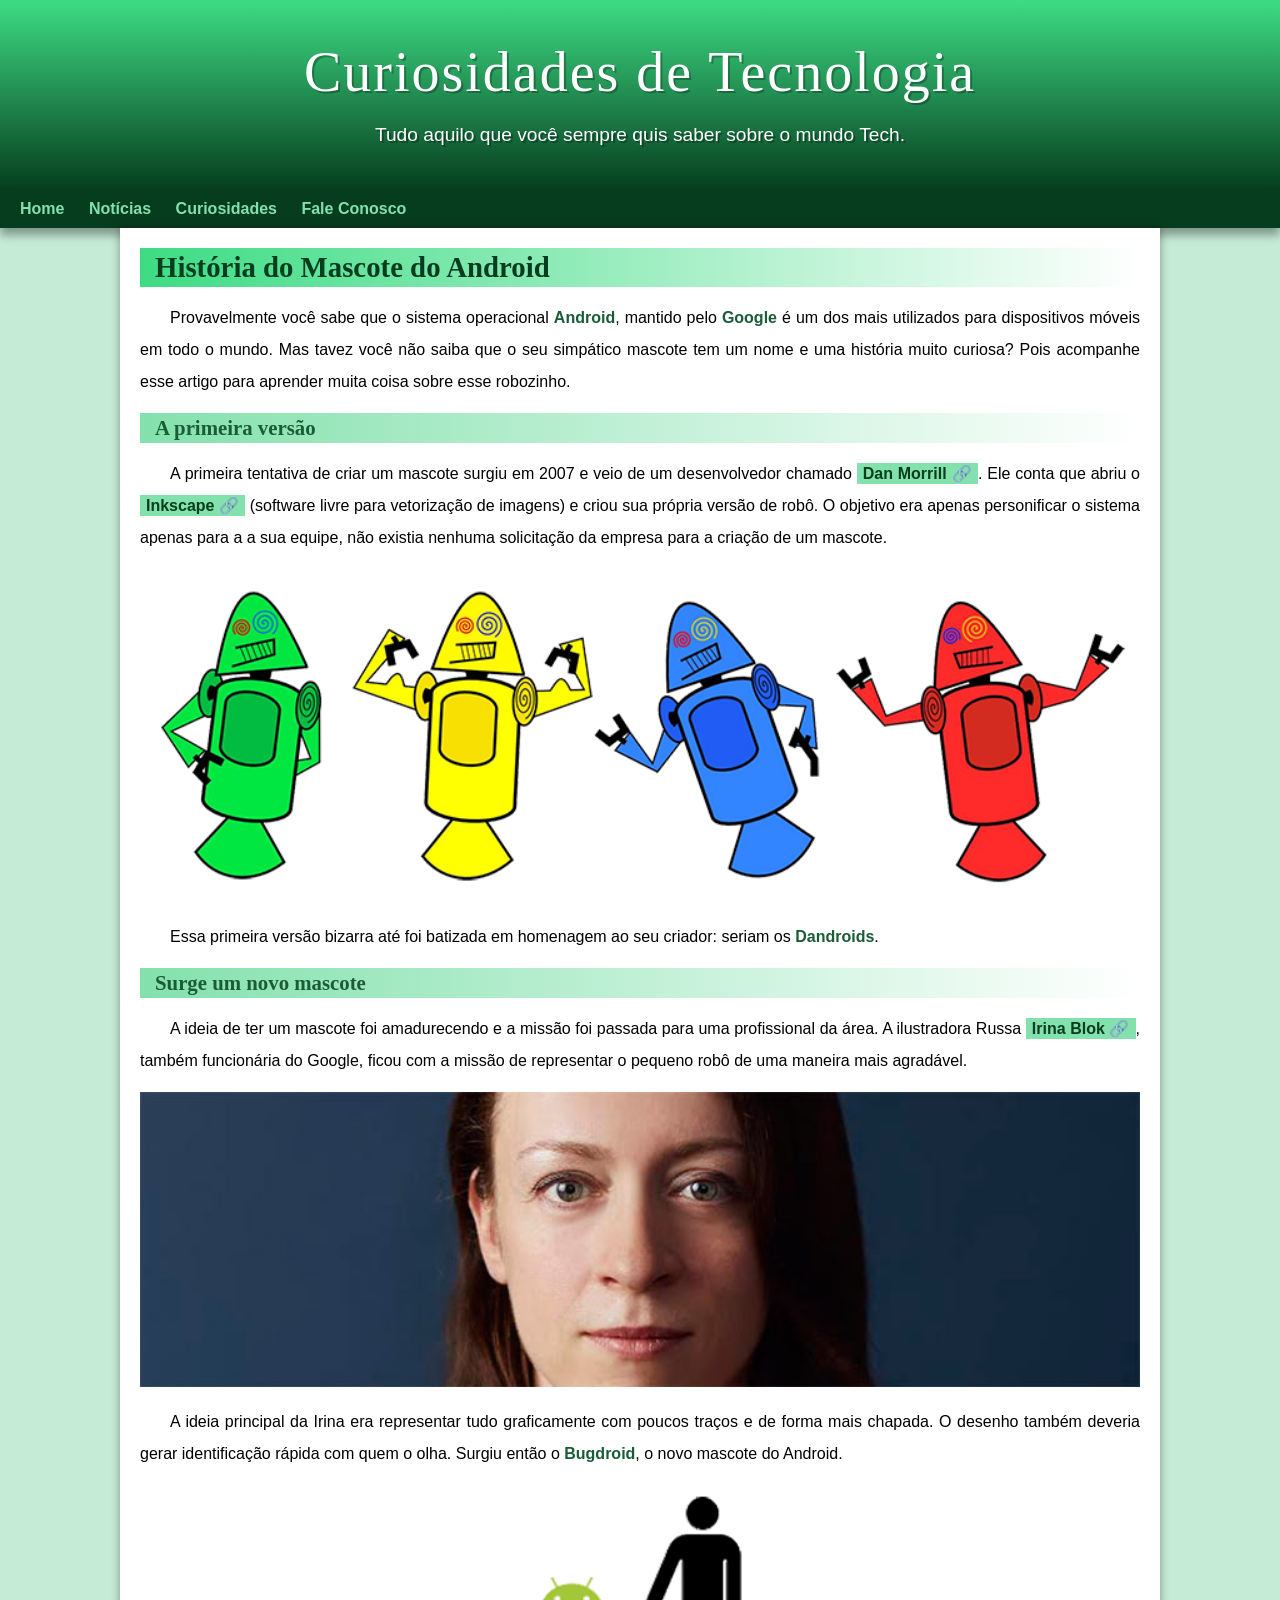
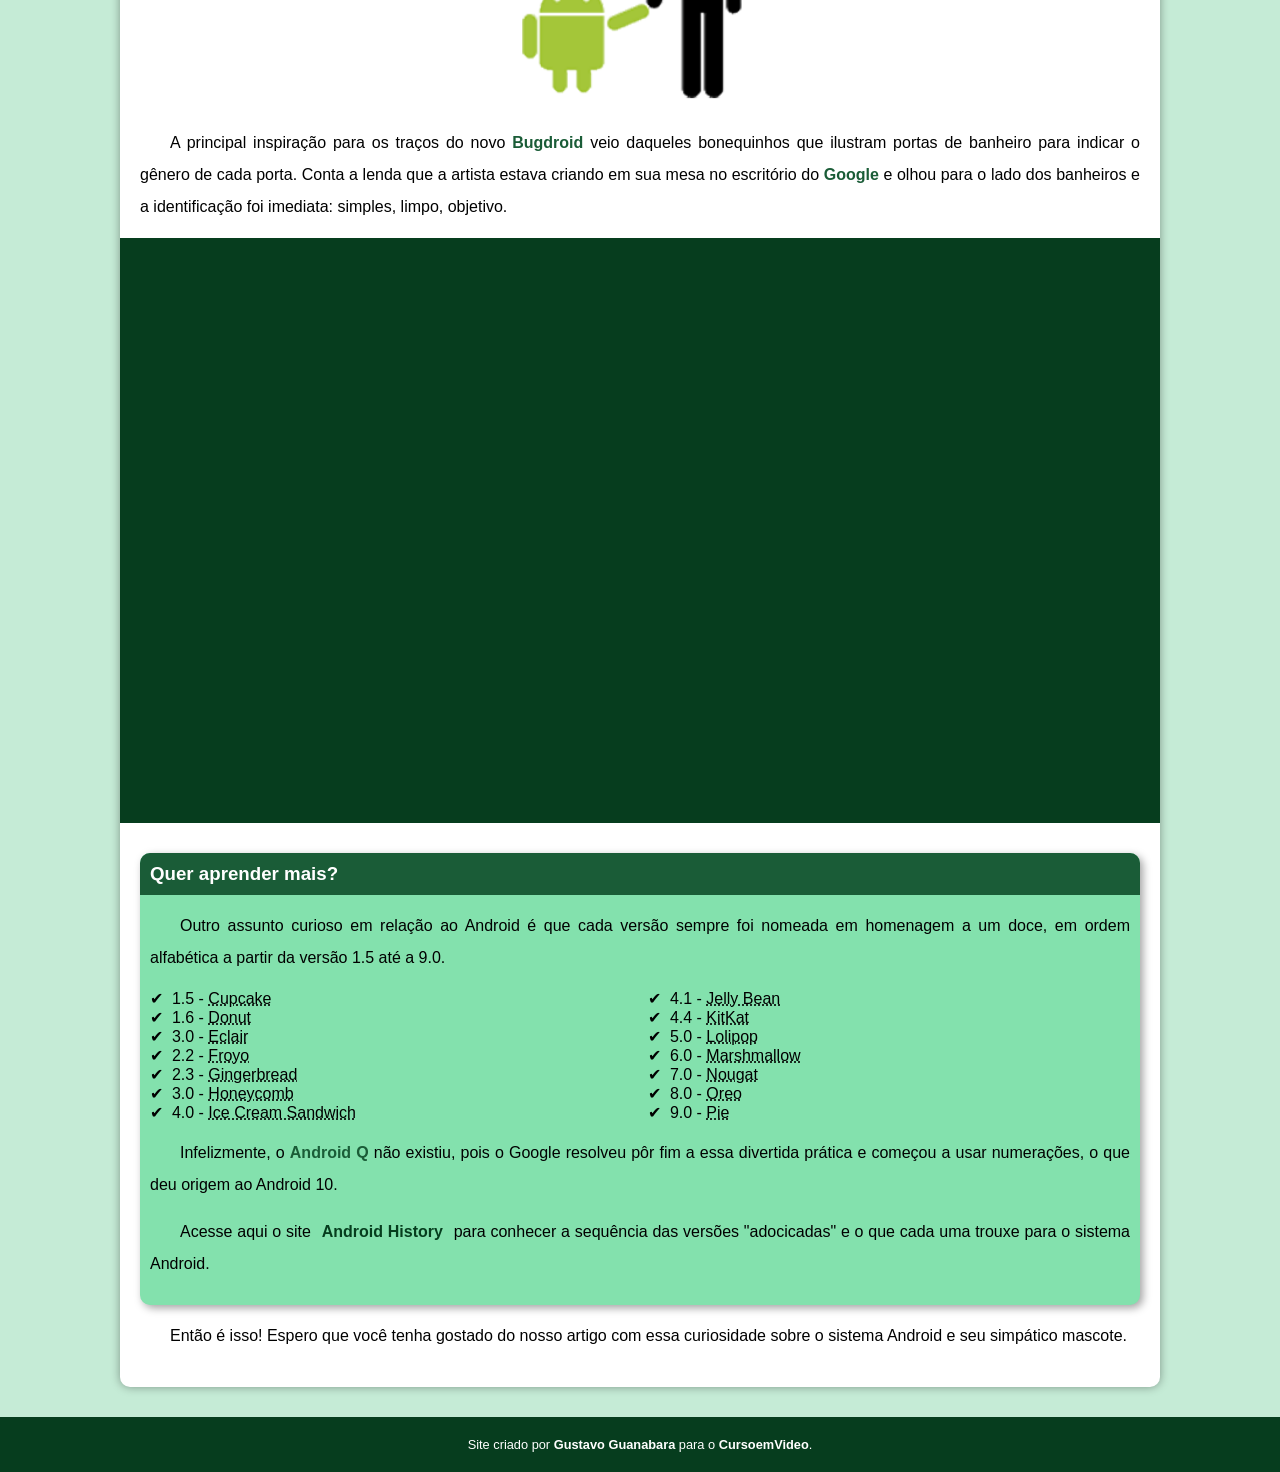
==== index.html @ a939a5f0 "Atualização do nome para INDEX" ====
<!DOCTYPE html>
<html lang="pt-br">
<head>
    <meta charset="UTF-8">
    <meta http-equiv="X-UA-Compatible" content="IE=edge">
    <meta name="viewport" content="width=device-width, initial-scale=1.0">
    <title>Como surgiu o mascote do Android</title>
    <link rel="stylesheet" href="estilo/style.css">
    <link rel="shortcut icon" href="imagens/favicon.ico" type="image/x-icon">
</head>
<body>
    <header>
        <h1>Curiosidades de Tecnologia</h1>
        <p>Tudo aquilo que você sempre quis saber sobre o mundo Tech.</p>
    </header>
    <nav>
        <a href="#">Home</a>
        <a href="#">Notícias</a>
        <a href="#">Curiosidades</a>
        <a href="#">Fale Conosco</a>
    </nav>

    <main>
        <article>
            <h1>História do Mascote do Android</h1>

            <p>Provavelmente você sabe que o sistema operacional <strong>Android</strong>, mantido pelo <strong>Google</strong> é um dos mais utilizados para dispositivos móveis em todo o mundo. Mas tavez você não saiba que o seu simpático mascote tem um nome e uma história muito curiosa? Pois acompanhe esse artigo para aprender muita coisa sobre esse robozinho.</p>

            <h2>A primeira versão</h2>

            <p>A primeira tentativa de criar um mascote surgiu em 2007 e veio de um desenvolvedor chamado <a href="https://androidcommunity.com/dan-morrill-shows-us-the-android-mascot-that-almost-was-20130103/" target="_blank" class="externo">Dan Morrill</a>. Ele conta que abriu o <a href="https://inkscape.org/pt-br/" target="_blank" class="externo">Inkscape</a> (software livre para vetorização de imagens) e criou sua própria versão de robô. O objetivo era apenas personificar o sistema apenas para a a sua equipe, não existia nenhuma solicitação da empresa para a criação de um mascote.</p>

            <picture>
                <source media="(max-width: 650px)" srcset="imagens/dan-droids-pq.png">
                <img src="imagens/dan-droids.png" alt="Primeiro Mascote do Android">
            </picture>

            <p>Essa primeira versão bizarra até foi batizada em homenagem ao seu criador: seriam os <strong>Dandroids</strong>.</p>

            <h2>Surge um novo mascote</h2>

            <p>A ideia de ter um mascote foi amadurecendo e a missão foi passada para uma profissional da área. A ilustradora Russa <a href="https://www.irinablok.com/" target="_blank" class="externo">Irina Blok</a>, também funcionária do Google, ficou com a missão de representar o pequeno robô de uma maneira mais agradável.</p>

            <picture>
                <source media="(max-width: 700px)" srcset="imagens/irina-blok-pq.jpg">
                <img src="imagens/irina-blok.jpg" alt="Irina Blok, criadora do Bugdroid">
            </picture>

            <p>A ideia principal da Irina era representar tudo graficamente com poucos traços e de forma mais chapada. O desenho também deveria gerar identificação rápida com quem o olha. Surgiu então o <strong>Bugdroid</strong>, o novo mascote do Android.</p>

            <img src="imagens/bugdroid.png" class="pequena" alt="Bugdroid">

            <p>A principal inspiração para os traços do novo <strong>Bugdroid</strong> veio daqueles bonequinhos que ilustram portas de banheiro para indicar o gênero de cada porta. Conta a lenda que a artista estava criando em sua mesa no escritório do <strong>Google</strong> e olhou para o lado dos banheiros e a identificação foi imediata: simples, limpo, objetivo.</p>

            <div class="video"><iframe width="560" height="315" src="https://www.youtube.com/embed/l2UDgpLz20M" title="YouTube video player" frameborder="0" allow="accelerometer; autoplay; clipboard-write; encrypted-media; gyroscope; picture-in-picture" allowfullscreen></iframe></div>
            
            <aside>
                <h3>Quer aprender mais?</h3>
                <p>Outro assunto curioso em relação ao Android é que cada versão sempre foi nomeada em homenagem a um doce, em ordem alfabética a partir da versão 1.5 até a 9.0.</p>
                <ul>
                    <li>1.5 - <abbr title="Bolo de Copo">Cupcake</abbr></li>
                    <li>1.6 - <abbr title="Rosquinha">Donut</abbr></li>
                    <li>3.0 - <abbr title="Bomba">Eclair</abbr></li>
                    <li>2.2 - <abbr title="Iogurte Congelado">Froyo</abbr></li>
                    <li>2.3 - <abbr title="Biscoito de Gengibre">Gingerbread</abbr></li>
                    <li>3.0 - <abbr title="Favo de Mel">Honeycomb</abbr></li>
                    <li>4.0 - <abbr title="Sanduíche de Sorvete">Ice Cream Sandwich</abbr></li>
                    <li>4.1 - <abbr title="Jujuba">Jelly Bean</abbr></li>
                    <li>4.4 - <abbr title="KitKat">KitKat</abbr></li>
                    <li>5.0 - <abbr title="Pirulito">Lolipop</abbr></li>
                    <li>6.0 - <abbr title="Marshmallow">Marshmallow</abbr></li>
                    <li>7.0 - <abbr title="Torrone">Nougat</abbr></li>
                    <li>8.0 - <abbr title="Oreo">Oreo</abbr></li>
                    <li>9.0 - <abbr title="Torta">Pie</abbr></li>
                </ul>
                <p>Infelizmente, o <strong>Android Q</strong> não existiu, pois o Google resolveu pôr fim a essa divertida prática e começou a usar numerações, o que deu origem ao Android 10.</p>
                <p>Acesse aqui o site <a href="#">Android History</a> para conhecer a sequência das versões "adocicadas" e o que cada uma trouxe para o sistema Android.</p>
            </aside>

            <p>Então é isso! Espero que você tenha gostado do nosso artigo com essa curiosidade sobre o sistema Android e seu simpático mascote.</p>
        </article>
    </main>
    <footer>
        <p>Site criado por <a href="#">Gustavo Guanabara</a> para o <a href="#">CursoemVideo</a>.</p>
    </footer>
    
</body>
</html>
---- estilo/style.css ----
@charset "UTF-8";

@font-face {
    font-family: 'Bebas Neue';
    src: url(/site-android/fontes/BebasNeue-Regular.ttf) format('truetype');
    font-weight: normal;
}

@font-face {
    font-family: 'Android';
    src: url(/site-android/fontes/idroid.otf);
}

* {
    margin: 0px;
    padding: 0px;
}

:root {
    --cor0: #C5EBD6;
    --cor1: #83E1AD;
    --cor2: #3DDC84;
    --cor3: #2FA866;
    --cor4: #1a5c37;
    --cor5: #063D1E;

    --fonte-padrao: Arial, Verdana, Helvetica, sans-serif;
    --fonte-destaque: 'Bebas Neue', cursive;
    --fonte-android: 'Android', cursive;
}

body {
    background-color: var(--cor0);
    font-family: var(--fonte-padrao);
}

a.externo::after {
    content: '\00A0\1F517';
}

header {
    background-image: linear-gradient(to bottom, #3DDC84, #063D1E);
    min-height: 150px;
    text-align: center;
    padding-top: 40px;
}

header > h1 {
    color: rgb(255, 255, 255);
    font-family: var(--fonte-destaque);
    font-size: 3.5em;
    font-weight: normal;
    letter-spacing: 2px;
    margin-bottom: 20px;
    text-shadow: 2px 2px 0px rgba(0, 0, 0, 0.267);
}

header > p {
    font-family: var(--fonte-padrao);
    font-size: 1.2em;
    color: white;
    max-width: 600px;
    padding-right: 10px;
    padding-left: 10px;
    margin: auto;
    padding-bottom: 30px;
    text-shadow: 2px 2px 0px rgba(0, 0, 0, 0.315);
}

nav {
    background-color: var(--cor5);
    padding: 10px;
    box-shadow: 0px 7px 9px rgba(0, 0, 0, 0.365);
}

nav > a {
    color: var(--cor1);
    padding: 10px;
    border-radius: 5px;
    text-decoration: none;
    font-weight: bold;
    transition-duration: 0.5s;
}

nav > a:hover {
    background-color: #3DDC84;
    color: #063D1E;
}

main {
    min-width: 300px;
    max-width: 1000px;
    margin: auto;
    margin-bottom: 30px;
    padding: 20px;
    background-color: white;
    box-shadow: 0px 0px 10px rgba(0, 0, 0, 0.365);
    border-bottom-left-radius: 10px;
    border-bottom-right-radius: 10px;
}

div.video {
    background-color: var(--cor5);
    margin: 0px -20px 30px -20px;
    padding: 20px;
    padding-bottom: 56.5%;
    position: relative;
}

div.video iframe {
    position: absolute;
    top: 5%;
    left: 5%;
    width: 90%;
    height: 90%;
}

main h1 {
    color: #063D1E;
    font-family: var(--fonte-android);
    font-size: 1.8em;
    background-image: linear-gradient(to right, var(--cor2), transparent);
    padding: 3px;
    text-indent: 12px;
}

main h2 {
    font-family: var(--fonte-android);
    color: var(--cor4);
    font-size: 1.3em;
    background-image: linear-gradient(to right, var(--cor1), transparent);
    padding: 3px;
    text-indent: 12px;
}

main p {
    margin: 15px 0px;
    text-align: justify;
    text-indent: 30px;
    font-size: 1em;
    line-height: 2em;
}

main strong {
    color: var(--cor4);
    font-weight: bold;
}

main a {
    text-decoration: none;
    font-weight: bold;
    color: var(--cor5);
    background-color: var(--cor1);
    padding: 2px 6px;
}

main a:hover {
    text-decoration: underline;
    color: var(--cor3);
}

main img {
    width: 100%;
}

main img.pequena {
    max-width: 350px;
    display: block;
    margin: auto;
}

aside {
    background-color: var(--cor1);
    padding: 10px;
    border-radius: 10px;
    box-shadow: 3px 3px 8px rgba(0, 0, 0, 0.365);
}

aside > h3 {
    background-color: var(--cor4);
    color: white;
    padding: 10px;
    margin: -10px -10px 0px -10px;
    border-radius: 10px 10px 0px 0px;
}

aside ul {
    list-style-type: '\2714\00A0\00A0'; /* Não compatível com alguns navegadores */
    list-style-position: inside;
    columns: 2;
}

footer {
    background-color: var(--cor5);
    color: white;
    text-align: center;
    font-size: 0.8em;
    padding: 20px;
}

footer a {
    color: white;
    font-weight: bolder;
    text-decoration: none;
}

footer a:hover {
    text-decoration: underline;
    color: var(--cor1);
}
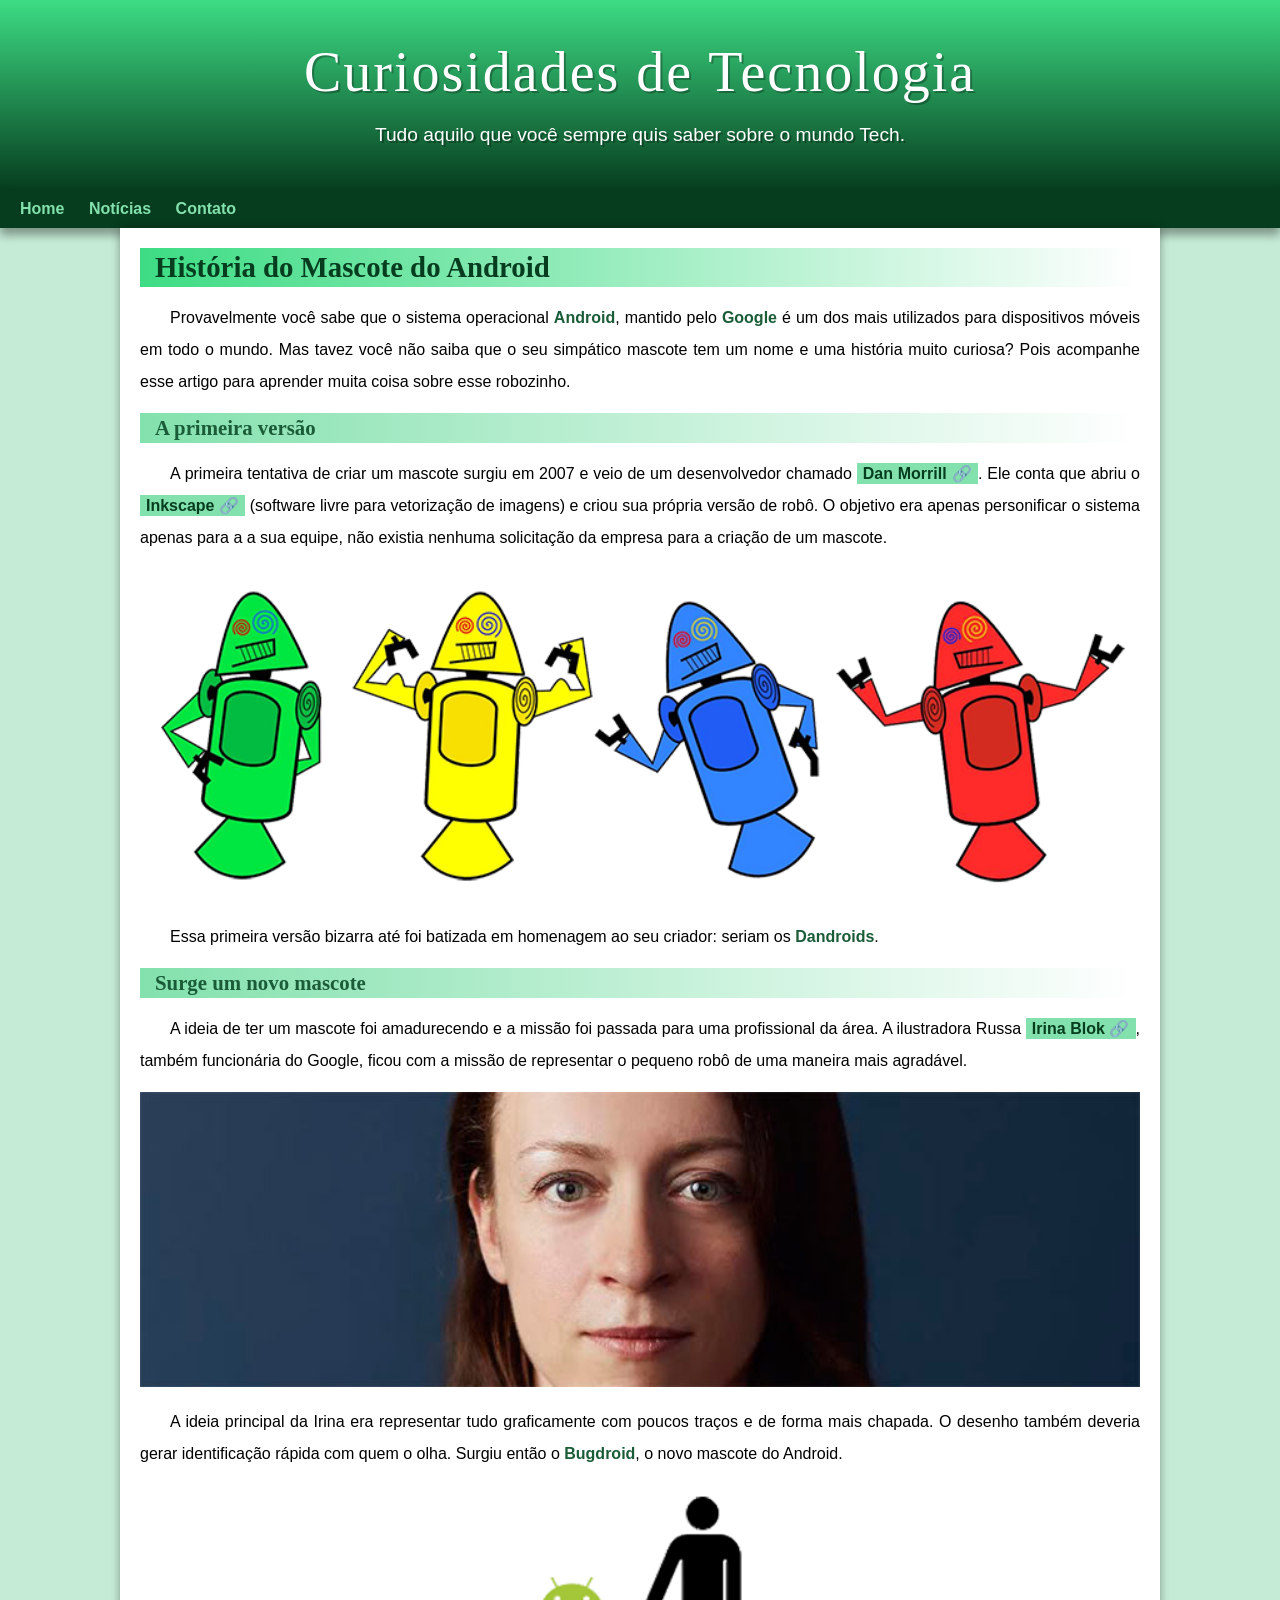
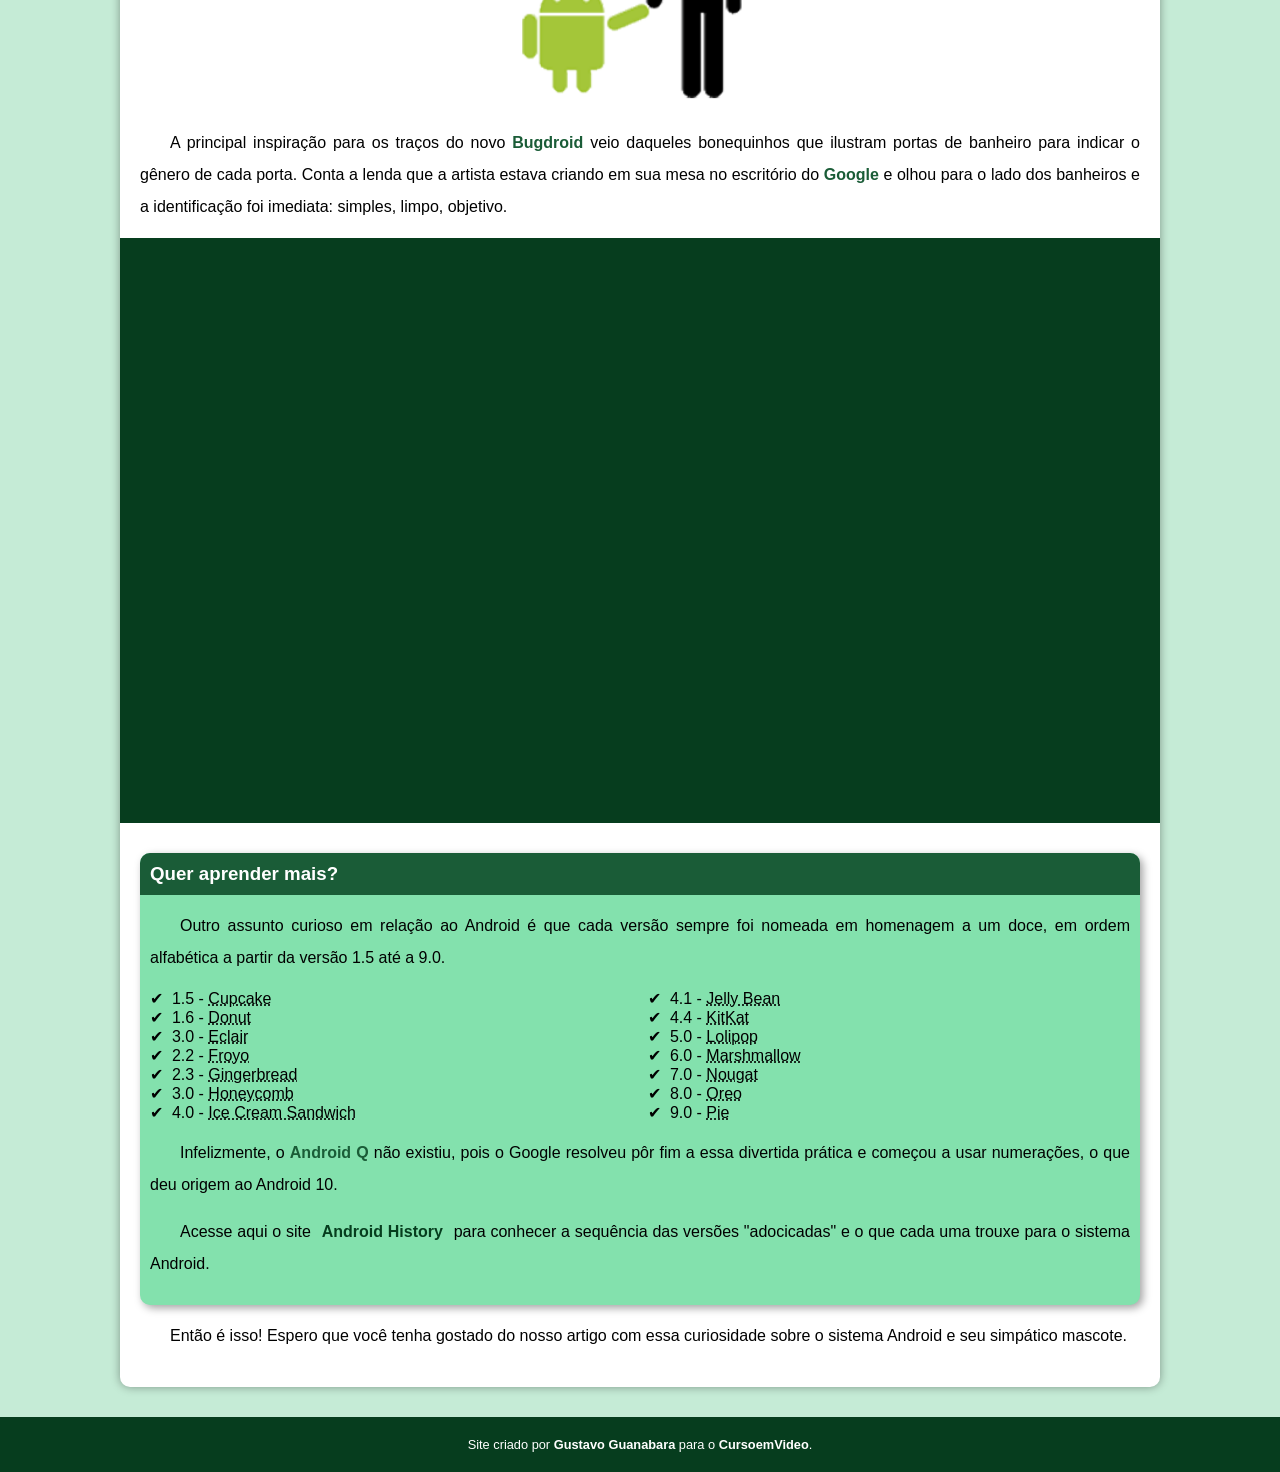
==== commit 518bb7d9: "Update index.html" ====
--- a/index.html
+++ b/index.html
@@ -16,8 +16,7 @@
     <nav>
         <a href="#">Home</a>
         <a href="#">Notícias</a>
-        <a href="#">Curiosidades</a>
-        <a href="#">Fale Conosco</a>
+        <a href="#">Contato</a>
     </nav>
 
     <main>
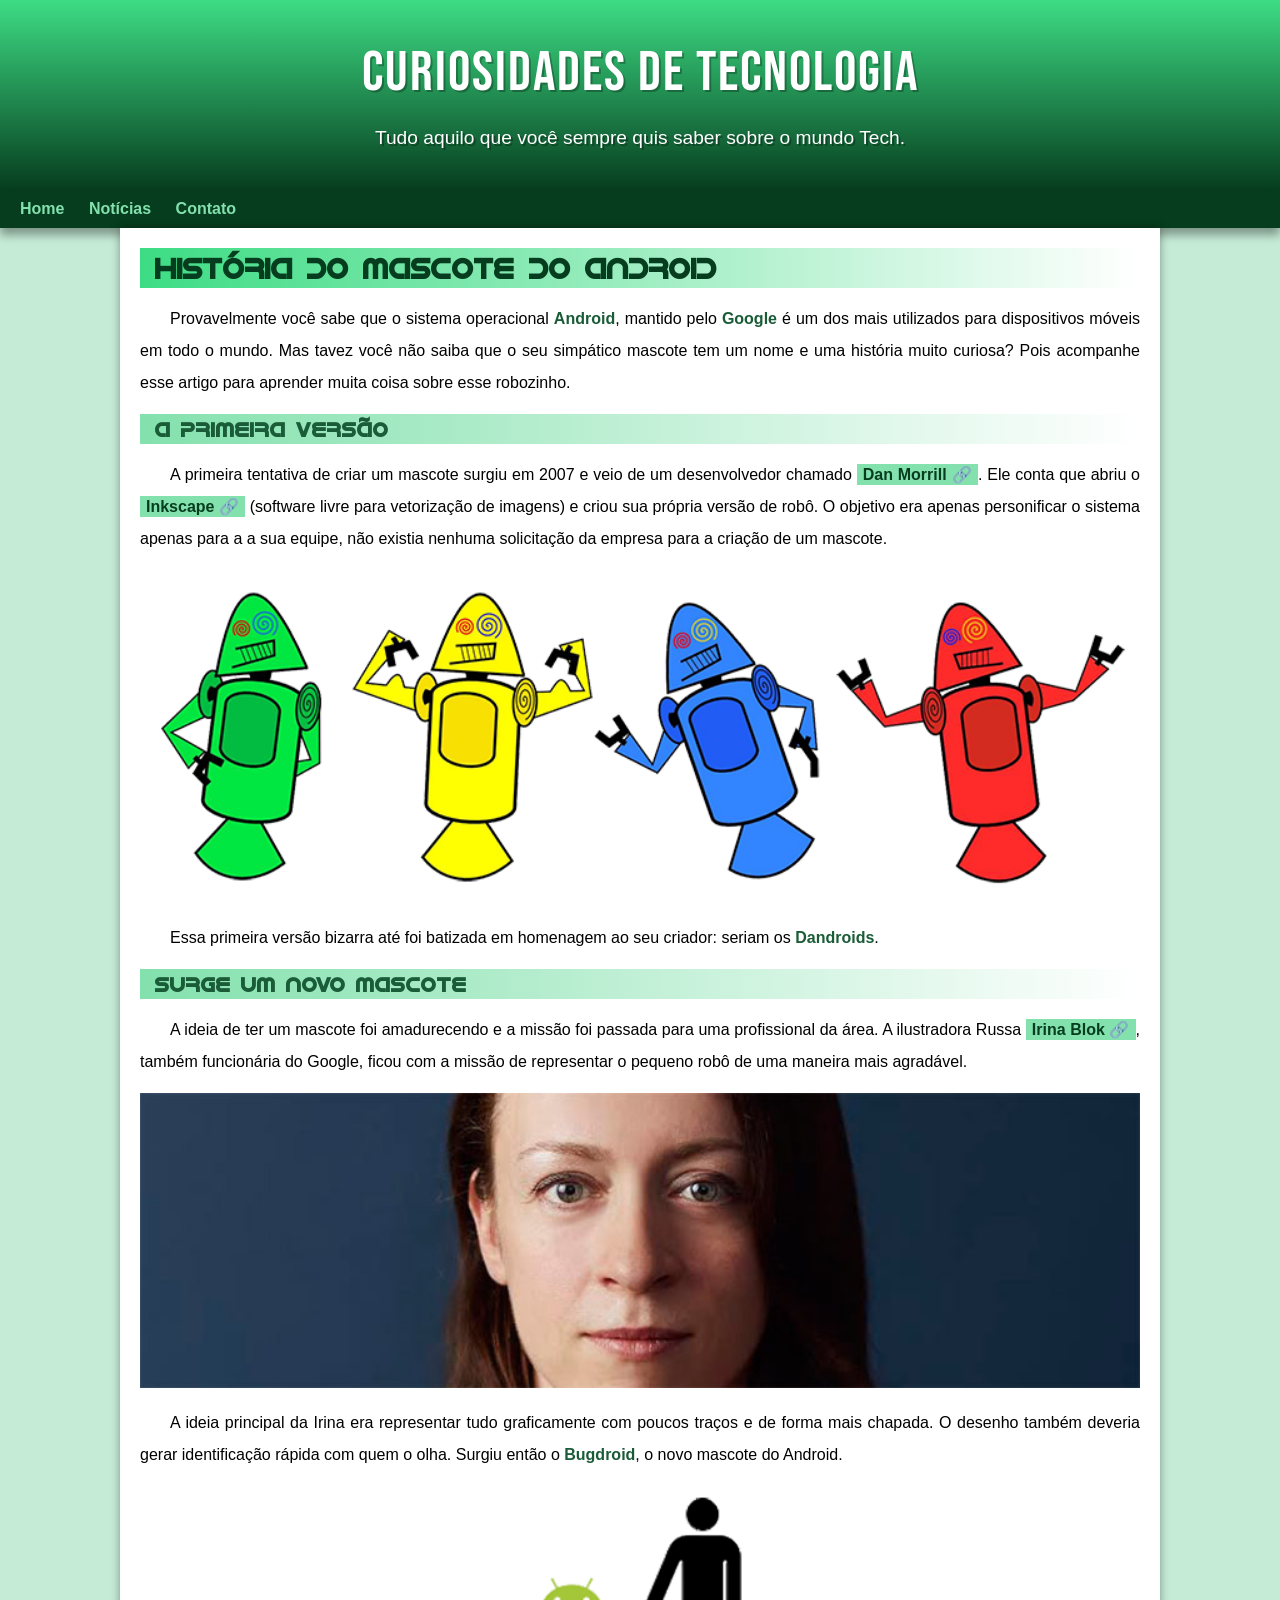
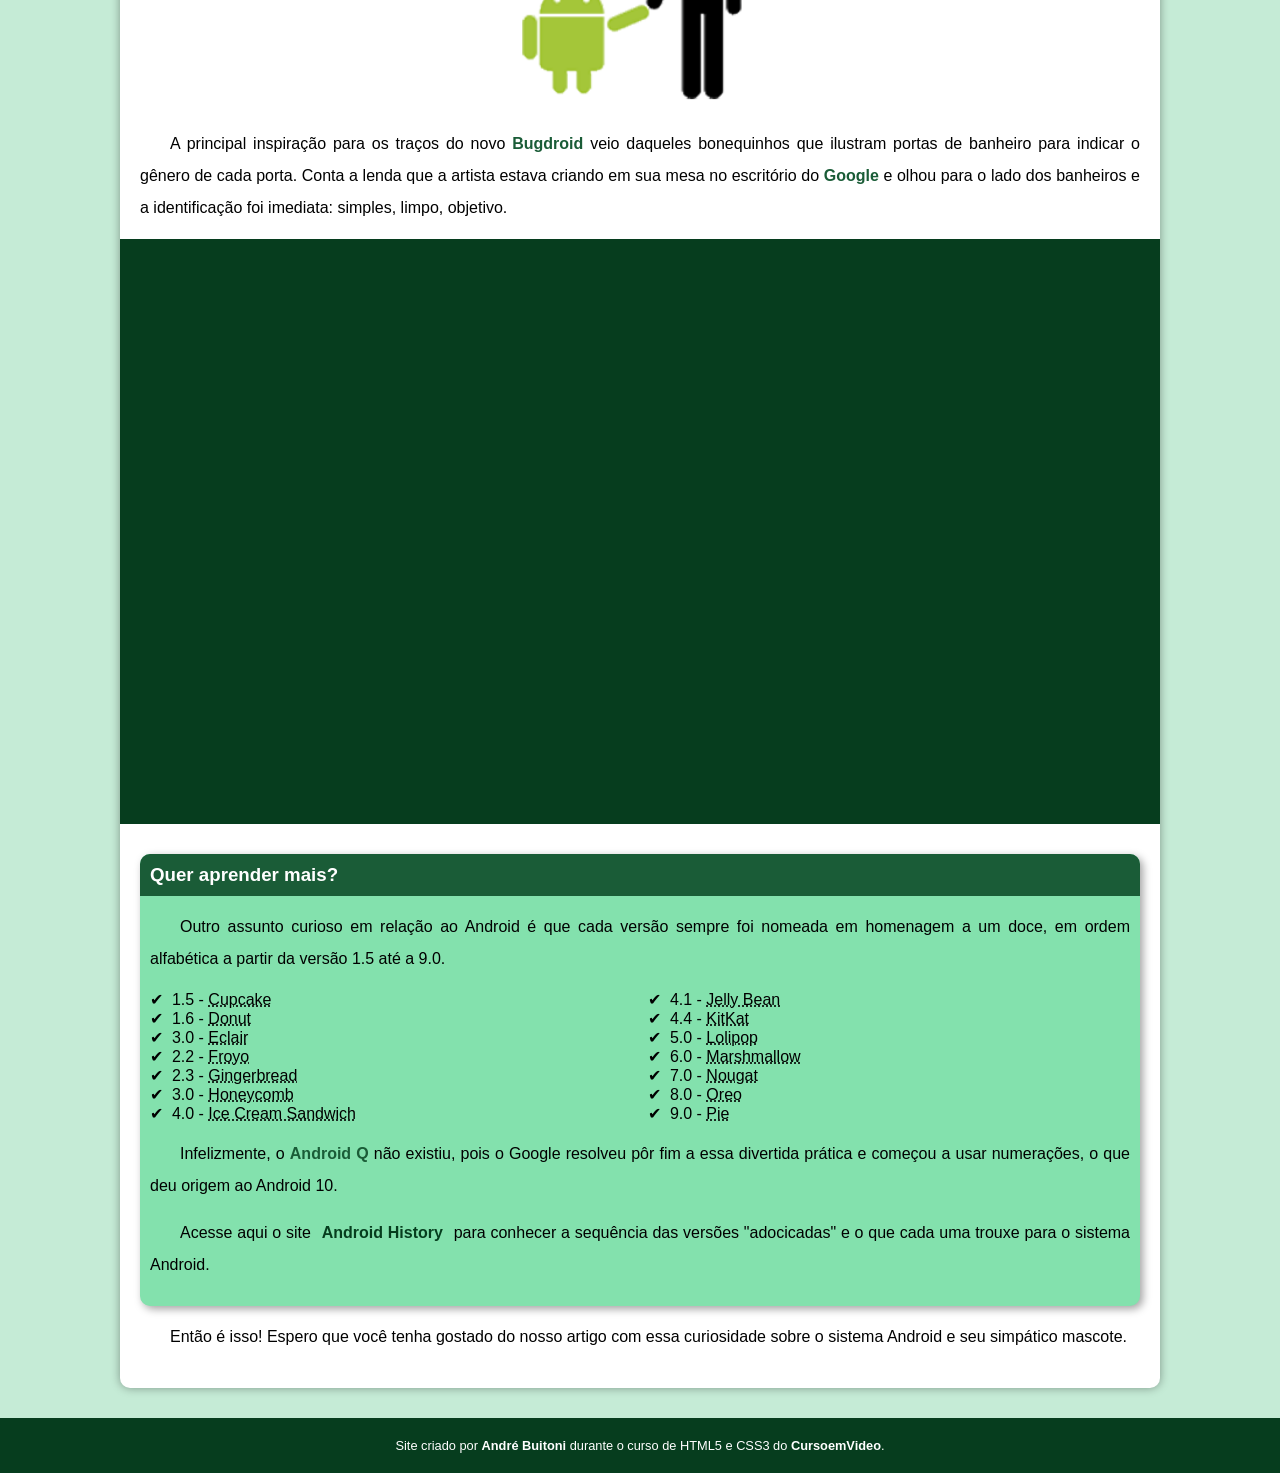
==== commit 0830c421: "Alteração no footer (index) e no font-face do style.css Por algum motivo, o site não estava consegui" ====
--- a/index.html
+++ b/index.html
@@ -80,7 +80,7 @@
         </article>
     </main>
     <footer>
-        <p>Site criado por <a href="#">Gustavo Guanabara</a> para o <a href="#">CursoemVideo</a>.</p>
+        <p>Site criado por <a href="#">André Buitoni</a> durante o curso de HTML5 e CSS3 do <a href="#">CursoemVideo</a>.</p>
     </footer>
     
 </body>
--- a/estilo/style.css
+++ b/estilo/style.css
@@ -2,13 +2,13 @@
 
 @font-face {
     font-family: 'Bebas Neue';
-    src: url(/site-android/fontes/BebasNeue-Regular.ttf) format('truetype');
+    src: url(../fontes/BebasNeue-Regular.ttf) format('truetype');
     font-weight: normal;
 }
 
 @font-face {
     font-family: 'Android';
-    src: url(/site-android/fontes/idroid.otf);
+    src: url(../fontes/idroid.otf);
 }
 
 * {
